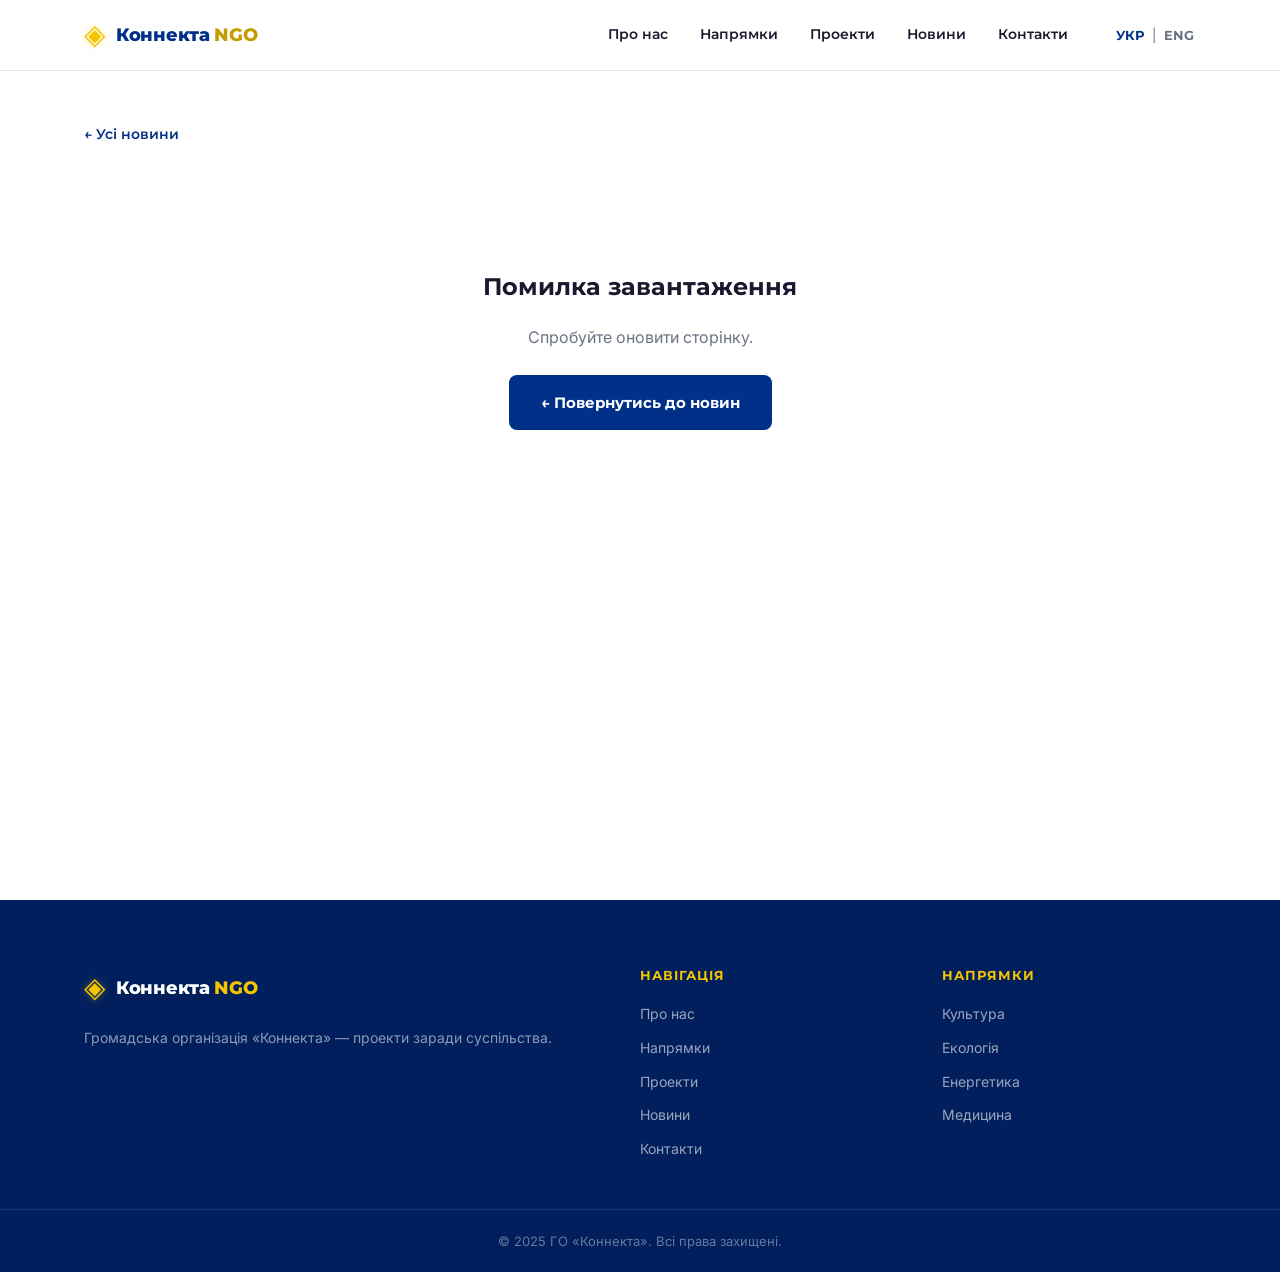
==== news-single.html @ 83dfd8bd "Create news-single.html" ====
<!DOCTYPE html>
<html lang="uk">
<head>
  <meta charset="UTF-8" />
  <meta name="viewport" content="width=device-width, initial-scale=1.0"/>
  <title>Новина | ГО "Коннекта"</title>
  <link rel="preconnect" href="https://fonts.googleapis.com">
  <link href="https://fonts.googleapis.com/css2?family=Montserrat:wght@400;600;700;800&family=Inter:wght@400;500&display=swap" rel="stylesheet">
  <link rel="stylesheet" href="css/style.css"/>
  <script src="https://identity.netlify.com/v1/netlify-identity-widget.js"></script>
  <style>
    .news-single {
      padding: 120px 0 80px;
      min-height: 100vh;
    }
    .news-single__back {
      display: inline-flex;
      align-items: center;
      gap: 8px;
      color: var(--blue);
      font-family: 'Montserrat', sans-serif;
      font-weight: 600;
      font-size: 14px;
      margin-bottom: 40px;
      transition: gap 0.2s ease;
    }
    .news-single__back:hover { gap: 12px; }
    .news-single__tag {
      display: inline-block;
      background: rgba(0,48,135,0.08);
      color: var(--blue);
      padding: 4px 14px;
      border-radius: 100px;
      font-size: 12px;
      font-weight: 700;
      font-family: 'Montserrat', sans-serif;
      text-transform: uppercase;
      letter-spacing: 0.5px;
      margin-bottom: 16px;
    }
    .news-single__date {
      font-size: 14px;
      color: var(--gray-text);
      margin-bottom: 20px;
    }
    .news-single__title {
      font-family: 'Montserrat', sans-serif;
      font-weight: 800;
      font-size: clamp(26px, 4vw, 42px);
      line-height: 1.2;
      color: var(--text);
      margin-bottom: 32px;
      letter-spacing: -0.5px;
    }
    .news-single__image {
      width: 100%;
      max-height: 480px;
      object-fit: cover;
      border-radius: 16px;
      margin-bottom: 40px;
    }
    .news-single__body {
      font-size: 17px;
      line-height: 1.85;
      color: #374151;
      max-width: 720px;
    }
    .news-single__body p { margin-bottom: 20px; }
    .news-single__body h2 {
      font-family: 'Montserrat', sans-serif;
      font-weight: 700;
      font-size: 22px;
      color: var(--text);
      margin: 36px 0 16px;
    }
    .news-single__body h3 {
      font-family: 'Montserrat', sans-serif;
      font-weight: 700;
      font-size: 18px;
      color: var(--text);
      margin: 28px 0 12px;
    }
    .news-single__body ul,
    .news-single__body ol {
      padding-left: 24px;
      margin-bottom: 20px;
    }
    .news-single__body li { margin-bottom: 8px; }
    .news-single__body strong { color: var(--text); font-weight: 700; }
    .news-single__loading {
      text-align: center;
      padding: 80px 0;
      color: var(--gray-text);
      font-size: 17px;
    }
    .news-single__error {
      text-align: center;
      padding: 80px 0;
      color: var(--gray-text);
    }
    .news-single__error h2 {
      font-family: 'Montserrat', sans-serif;
      font-size: 24px;
      margin-bottom: 16px;
      color: var(--text);
    }
  </style>
</head>
<body>

<!-- HEADER -->
<header class="header" id="header">
  <div class="container header__inner">
    <a href="index.html" class="logo">
      <span class="logo__icon">◈</span>
      <span class="logo__text">Коннекта <em>NGO</em></span>
    </a>
    <nav class="nav" id="nav">
      <a href="index.html#about" class="nav__link">Про нас</a>
      <a href="index.html#directions" class="nav__link">Напрямки</a>
      <a href="index.html#projects" class="nav__link">Проекти</a>
      <a href="index.html#news" class="nav__link">Новини</a>
      <a href="index.html#contacts" class="nav__link">Контакти</a>
    </nav>
    <div class="header__right">
      <div class="lang-switch">
        <button class="lang-btn active" data-lang="uk">УКР</button>
        <span>|</span>
        <button class="lang-btn" data-lang="en">ENG</button>
      </div>
      <button class="burger" id="burger" aria-label="Меню">
        <span></span><span></span><span></span>
      </button>
    </div>
  </div>
</header>

<!-- NEWS SINGLE -->
<section class="news-single">
  <div class="container">
    <a href="index.html#news" class="news-single__back">← Усі новини</a>
    <div id="news-content">
      <div class="news-single__loading">⏳ Завантаження...</div>
    </div>
  </div>
</section>

<!-- FOOTER -->
<footer class="footer">
  <div class="container footer__inner">
    <div class="footer__brand">
      <a href="index.html" class="logo logo--light">
        <span class="logo__icon">◈</span>
        <span class="logo__text">Коннекта <em>NGO</em></span>
      </a>
      <p class="footer__desc">Громадська організація «Коннекта» — проекти заради суспільства.</p>
    </div>
    <div class="footer__nav">
      <h4>Навігація</h4>
      <a href="index.html#about">Про нас</a>
      <a href="index.html#directions">Напрямки</a>
      <a href="index.html#projects">Проекти</a>
      <a href="index.html#news">Новини</a>
      <a href="index.html#contacts">Контакти</a>
    </div>
    <div class="footer__nav">
      <h4>Напрямки</h4>
      <a href="index.html#directions">Культура</a>
      <a href="index.html#directions">Екологія</a>
      <a href="index.html#directions">Енергетика</a>
      <a href="index.html#directions">Медицина</a>
    </div>
  </div>
  <div class="footer__bottom">
    <div class="container">
      <p>© 2025 ГО «Коннекта». Всі права захищені.</p>
    </div>
  </div>
</footer>

<script>
  // ── HEADER ──
  const header = document.getElementById('header');
  window.addEventListener('scroll', () => {
    header.classList.toggle('scrolled', window.scrollY > 30);
  });

  // ── BURGER ──
  const burger = document.getElementById('burger');
  const nav = document.getElementById('nav');
  burger.addEventListener('click', () => {
    nav.classList.toggle('open');
  });

  // ── PARSE MARKDOWN (простий парсер) ──
  function parseMarkdown(md) {
    return md
      .replace(/^### (.+)$/gm, '<h3>$1</h3>')
      .replace(/^## (.+)$/gm, '<h2>$1</h2>')
      .replace(/\*\*(.+?)\*\*/g, '<strong>$1</strong>')
      .replace(/\*(.+?)\*/g, '<em>$1</em>')
      .replace(/^- (.+)$/gm, '<li>$1</li>')
      .replace(/(<li>.*<\/li>)/s, '<ul>$1</ul>')
      .replace(/\n\n/g, '</p><p>')
      .replace(/^(?!<[h|u|o])/gm, '')
      .split('\n')
      .map(line => line.trim())
      .filter(line => line)
      .map(line => {
        if (line.startsWith('<h') || line.startsWith('<ul') || line.startsWith('<li')) return line;
        return `<p>${line}</p>`;
      })
      .join('\n');
  }

  // ── PARSE FRONTMATTER ──
  function parseFrontmatter(text) {
    const match = text.match(/^---\n([\s\S]*?)\n---\n?([\s\S]*)$/);
    if (!match) return null;
    const frontmatter = {};
    match[1].split('\n').forEach(line => {
      const [key, ...rest] = line.split(':');
      if (key && rest.length) {
        frontmatter[key.trim()] = rest.join(':').trim().replace(/^["']|["']$/g, '');
      }
    });
    frontmatter.body = match[2].trim();
    return frontmatter;
  }

  // ── LOAD NEWS ──
  async function loadNewsArticle() {
    const params = new URLSearchParams(window.location.search);
    const title = params.get('file');
    const lang = params.get('lang') || 'uk';
    const folder = lang === 'uk' ? 'uk/news' : 'en/news';

    const repoOwner = 'lorry-ua';
    const repoName = 'connecta-site';
    const apiUrl = `https://api.github.com/repos/${repoOwner}/${repoName}/contents/${folder}`;

    const contentDiv = document.getElementById('news-content');

    try {
      const response = await fetch(apiUrl);
      const files = await response.json();
      const mdFiles = files.filter(f => f.name.endsWith('.md'));

      // Знаходимо потрібний файл за заголовком
      let foundItem = null;
      for (const file of mdFiles) {
        const fileResponse = await fetch(file.download_url);
        const text = await fileResponse.text();
        const parsed = parseFrontmatter(text);
        if (parsed && parsed.title === decodeURIComponent(title)) {
          foundItem = parsed;
          break;
        }
      }

      if (!foundItem) {
        contentDiv.innerHTML = `
          <div class="news-single__error">
            <h2>Новину не знайдено</h2>
            <p>Можливо її було видалено або переміщено.</p>
            <a href="index.html#news" class="btn btn--primary" style="margin-top:24px">← Повернутись до новин</a>
          </div>`;
        return;
      }

      // Оновлюємо заголовок сторінки
      document.title = `${foundItem.title} | ГО "Коннекта"`;

      contentDiv.innerHTML = `
        <div class="news-single__tag">${foundItem.tag || 'Новина'}</div>
        <div class="news-single__date">${foundItem.date || ''}</div>
        <h1 class="news-single__title">${foundItem.title}</h1>
        ${foundItem.image ? `<img src="${foundItem.image}" alt="${foundItem.title}" class="news-single__image">` : ''}
        <div class="news-single__body">${parseMarkdown(foundItem.body)}</div>
      `;

    } catch (error) {
      contentDiv.innerHTML = `
        <div class="news-single__error">
          <h2>Помилка завантаження</h2>
          <p>Спробуйте оновити сторінку.</p>
          <a href="index.html#news" class="btn btn--primary" style="margin-top:24px">← Повернутись до новин</a>
        </div>`;
    }
  }

  loadNewsArticle();
</script>

</body>
</html>
---- css/style.css ----
/* ===========================
   CONNECTA NGO — STYLESHEET
   Colors: Blue #003087, Yellow #F5C400, White #FFFFFF
   =========================== */

:root {
  --blue:        #003087;
  --blue-dark:   #001f5c;
  --blue-light:  #0047c4;
  --yellow:      #F5C400;
  --yellow-dark: #c49d00;
  --white:       #FFFFFF;
  --gray-bg:     #f4f6fb;
  --gray-text:   #6b7280;
  --text:        #1a1a2e;
  --border:      #e5e7eb;
  --radius:      12px;
  --shadow:      0 4px 24px rgba(0,48,135,0.10);
  --transition:  0.25s ease;
}

*, *::before, *::after { box-sizing: border-box; margin: 0; padding: 0; }

html { scroll-behavior: smooth; }

body {
  font-family: 'Inter', sans-serif;
  font-size: 16px;
  color: var(--text);
  background: var(--white);
  line-height: 1.7;
}

a { text-decoration: none; color: inherit; }

img { max-width: 100%; display: block; }

.container {
  max-width: 1160px;
  margin: 0 auto;
  padding: 0 24px;
}

/* ── BUTTONS ── */
.btn {
  display: inline-block;
  padding: 13px 30px;
  border-radius: 8px;
  font-family: 'Montserrat', sans-serif;
  font-weight: 700;
  font-size: 15px;
  cursor: pointer;
  border: 2px solid transparent;
  transition: all var(--transition);
}
.btn--primary {
  background: var(--blue);
  color: var(--white);
}
.btn--primary:hover { background: var(--blue-light); transform: translateY(-2px); box-shadow: var(--shadow); }
.btn--outline {
  background: transparent;
  color: var(--white);
  border-color: rgba(255,255,255,0.6);
}
.btn--outline:hover { background: rgba(255,255,255,0.12); border-color: var(--white); }
.btn--yellow {
  background: var(--yellow);
  color: var(--blue-dark);
}
.btn--yellow:hover { background: var(--yellow-dark); transform: translateY(-2px); }

/* ── HEADER ── */
.header {
  position: fixed;
  top: 0; left: 0; right: 0;
  z-index: 1000;
  background: rgba(255,255,255,0.97);
  backdrop-filter: blur(8px);
  border-bottom: 1px solid var(--border);
  transition: box-shadow var(--transition);
}
.header.scrolled { box-shadow: var(--shadow); }

.header__inner {
  display: flex;
  align-items: center;
  gap: 32px;
  height: 70px;
}

.logo {
  display: flex;
  align-items: center;
  gap: 10px;
  flex-shrink: 0;
}
.logo__icon {
  font-size: 28px;
  color: var(--yellow);
  filter: drop-shadow(0 0 4px rgba(245,196,0,0.4));
}
.logo__text {
  font-family: 'Montserrat', sans-serif;
  font-weight: 800;
  font-size: 18px;
  color: var(--blue);
  letter-spacing: -0.3px;
}
.logo__text em {
  font-style: normal;
  color: var(--yellow-dark);
}
.logo--light .logo__text { color: var(--white); }
.logo--light .logo__text em { color: var(--yellow); }

.nav {
  display: flex;
  gap: 4px;
  margin-left: auto;
}
.nav__link {
  padding: 8px 14px;
  border-radius: 6px;
  font-family: 'Montserrat', sans-serif;
  font-weight: 600;
  font-size: 14px;
  color: var(--text);
  transition: all var(--transition);
}
.nav__link:hover { background: var(--gray-bg); color: var(--blue); }

.header__right { display: flex; align-items: center; gap: 16px; }

.lang-switch {
  display: flex;
  align-items: center;
  gap: 6px;
  font-size: 13px;
  color: var(--gray-text);
}
.lang-btn {
  background: none;
  border: none;
  font-family: 'Montserrat', sans-serif;
  font-weight: 700;
  font-size: 13px;
  cursor: pointer;
  color: var(--gray-text);
  padding: 4px 2px;
  transition: color var(--transition);
}
.lang-btn.active { color: var(--blue); }
.lang-btn:hover { color: var(--blue); }

.burger {
  display: none;
  flex-direction: column;
  gap: 5px;
  background: none;
  border: none;
  cursor: pointer;
  padding: 4px;
}
.burger span {
  display: block;
  width: 24px;
  height: 2px;
  background: var(--blue);
  border-radius: 2px;
  transition: all var(--transition);
}

/* ── HERO ── */
.hero {
  position: relative;
  min-height: 100vh;
  display: flex;
  align-items: center;
  overflow: hidden;
  padding-top: 70px;
}
.hero__bg {
  position: absolute;
  inset: 0;
  background: linear-gradient(135deg, var(--blue-dark) 0%, var(--blue) 50%, #0a4db5 100%);
  z-index: 0;
}
.hero__bg::after {
  content: '';
  position: absolute;
  inset: 0;
  background: url("data:image/svg+xml,%3Csvg width='60' height='60' viewBox='0 0 60 60' xmlns='http://www.w3.org/2000/svg'%3E%3Cg fill='none' fill-rule='evenodd'%3E%3Cg fill='%23ffffff' fill-opacity='0.03'%3E%3Ccircle cx='30' cy='30' r='20'/%3E%3C/g%3E%3C/g%3E%3C/svg%3E");
}
.hero__content {
  position: relative;
  z-index: 1;
  padding: 80px 24px;
  max-width: 760px;
}
.hero__eyebrow {
  display: inline-block;
  background: rgba(245,196,0,0.2);
  color: var(--yellow);
  border: 1px solid rgba(245,196,0,0.4);
  padding: 6px 16px;
  border-radius: 100px;
  font-family: 'Montserrat', sans-serif;
  font-weight: 600;
  font-size: 13px;
  letter-spacing: 0.5px;
  text-transform: uppercase;
  margin-bottom: 24px;
}
.hero__title {
  font-family: 'Montserrat', sans-serif;
  font-weight: 800;
  font-size: clamp(36px, 6vw, 68px);
  line-height: 1.1;
  color: var(--white);
  margin-bottom: 24px;
  letter-spacing: -1px;
}
.hero__title .accent { color: var(--yellow); }
.hero__sub {
  font-size: 18px;
  color: rgba(255,255,255,0.82);
  margin-bottom: 40px;
  max-width: 560px;
  line-height: 1.7;
}
.hero__actions { display: flex; gap: 16px; flex-wrap: wrap; }

.hero__scroll-indicator {
  position: absolute;
  bottom: 36px;
  left: 50%;
  transform: translateX(-50%);
  z-index: 1;
}
.hero__scroll-indicator span {
  display: block;
  width: 2px;
  height: 50px;
  background: linear-gradient(to bottom, rgba(255,255,255,0.6), transparent);
  margin: 0 auto;
  animation: scrollPulse 2s ease-in-out infinite;
}
@keyframes scrollPulse {
  0%, 100% { opacity: 0.4; transform: scaleY(1); }
  50% { opacity: 1; transform: scaleY(1.2); }
}

/* ── SECTIONS ── */
.section { padding: 96px 0; }
.section--gray { background: var(--gray-bg); }
.section--blue { background: var(--blue); }

.section__label {
  display: inline-block;
  font-family: 'Montserrat', sans-serif;
  font-weight: 700;
  font-size: 12px;
  letter-spacing: 2px;
  text-transform: uppercase;
  color: var(--blue);
  margin-bottom: 12px;
}
.section__label--light { color: rgba(255,255,255,0.7); }

.section__title {
  font-family: 'Montserrat', sans-serif;
  font-weight: 800;
  font-size: clamp(26px, 4vw, 42px);
  line-height: 1.15;
  color: var(--text);
  margin-bottom: 48px;
  letter-spacing: -0.5px;
}
.section__title--light { color: var(--white); }

/* ── ABOUT ── */
.about__grid {
  display: grid;
  grid-template-columns: 1fr 1fr;
  gap: 80px;
  align-items: center;
}
.about__desc {
  color: var(--gray-text);
  font-size: 17px;
  margin-bottom: 40px;
  line-height: 1.8;
}
.about__stats {
  display: flex;
  gap: 32px;
}
.stat__num {
  display: block;
  font-family: 'Montserrat', sans-serif;
  font-weight: 800;
  font-size: 32px;
  color: var(--blue);
  line-height: 1;
}
.stat__label {
  font-size: 13px;
  color: var(--gray-text);
  font-weight: 500;
}
.about__visual {
  position: relative;
  height: 340px;
}
.about__card {
  position: absolute;
  background: var(--white);
  border-radius: var(--radius);
  box-shadow: var(--shadow);
  padding: 20px 24px;
  display: flex;
  align-items: center;
  gap: 14px;
  font-family: 'Montserrat', sans-serif;
  font-weight: 600;
  font-size: 14px;
  color: var(--text);
  border-left: 4px solid var(--yellow);
  transition: transform var(--transition);
  white-space: nowrap;
}
.about__card:hover { transform: translateY(-4px); }
.about__card-icon { font-size: 24px; }
.about__card--1 { top: 10%; left: 0; }
.about__card--2 { top: 42%; right: 5%; }
.about__card--3 { bottom: 8%; left: 10%; }

/* ── DIRECTIONS ── */
.directions__grid {
  display: grid;
  grid-template-columns: repeat(3, 1fr);
  gap: 24px;
}
.direction-card {
  background: var(--white);
  border-radius: var(--radius);
  padding: 32px 28px;
  box-shadow: var(--shadow);
  border-top: 4px solid transparent;
  transition: all var(--transition);
}
.direction-card:hover {
  border-top-color: var(--yellow);
  transform: translateY(-6px);
  box-shadow: 0 12px 40px rgba(0,48,135,0.15);
}
.direction-card__icon { font-size: 36px; margin-bottom: 16px; }
.direction-card h3 {
  font-family: 'Montserrat', sans-serif;
  font-weight: 700;
  font-size: 17px;
  margin-bottom: 10px;
  color: var(--blue);
}
.direction-card p { font-size: 14px; color: var(--gray-text); line-height: 1.7; }

/* ── PROJECTS EMPTY ── */
.projects__empty {
  text-align: center;
  padding: 64px 0;
  color: var(--gray-text);
}
.projects__empty-icon { font-size: 56px; margin-bottom: 20px; }
.projects__empty p { font-size: 17px; margin-bottom: 28px; }

/* ── NEWS ── */
.news__grid {
  display: grid;
  grid-template-columns: repeat(3, 1fr);
  gap: 24px;
}
.news-card {
  background: var(--white);
  border-radius: var(--radius);
  padding: 28px;
  box-shadow: var(--shadow);
  display: flex;
  flex-direction: column;
  gap: 10px;
  transition: transform var(--transition);
}
.news-card:hover { transform: translateY(-4px); }
.news-card__tag {
  display: inline-block;
  background: rgba(0,48,135,0.08);
  color: var(--blue);
  padding: 4px 12px;
  border-radius: 100px;
  font-size: 12px;
  font-weight: 700;
  font-family: 'Montserrat', sans-serif;
  text-transform: uppercase;
  letter-spacing: 0.5px;
  width: fit-content;
}
.news-card__date { font-size: 13px; color: var(--gray-text); }
.news-card__title {
  font-family: 'Montserrat', sans-serif;
  font-weight: 700;
  font-size: 16px;
  color: var(--text);
  line-height: 1.4;
}
.news-card__excerpt { font-size: 14px; color: var(--gray-text); flex: 1; line-height: 1.7; }
.news-card__link { color: var(--blue); font-weight: 600; font-size: 14px; margin-top: 8px; }
.news-card__link:hover { color: var(--blue-light); }

/* ── PARTNERS ── */
.partners__empty { text-align: center; padding: 40px 0; color: var(--gray-text); }

/* ── CONTACTS ── */
.contacts__grid {
  display: grid;
  grid-template-columns: 1fr 1fr;
  gap: 64px;
  align-items: start;
}
.contacts__info { display: flex; flex-direction: column; gap: 28px; }
.contact-item { display: flex; gap: 16px; align-items: flex-start; }
.contact-item__icon { font-size: 22px; flex-shrink: 0; margin-top: 2px; }
.contact-item strong { display: block; font-family: 'Montserrat', sans-serif; font-size: 13px; font-weight: 700; text-transform: uppercase; letter-spacing: 0.5px; color: rgba(255,255,255,0.6); margin-bottom: 4px; }
.contact-item p, .contact-item a { color: var(--white); font-size: 16px; }
.contact-item a:hover { color: var(--yellow); }

.contacts__social { display: flex; gap: 12px; }
.social-btn {
  width: 42px; height: 42px;
  border-radius: 50%;
  background: rgba(255,255,255,0.1);
  display: flex; align-items: center; justify-content: center;
  color: var(--white);
  transition: all var(--transition);
}
.social-btn:hover { background: var(--yellow); color: var(--blue); }

.contact-form {
  background: var(--white);
  border-radius: 16px;
  padding: 36px;
  display: flex;
  flex-direction: column;
  gap: 20px;
}
.contact-form h3 {
  font-family: 'Montserrat', sans-serif;
  font-weight: 700;
  font-size: 18px;
  color: var(--text);
  margin-bottom: 4px;
}
.form-group { display: flex; flex-direction: column; gap: 6px; }
.form-group label {
  font-family: 'Montserrat', sans-serif;
  font-size: 13px;
  font-weight: 600;
  color: var(--gray-text);
  text-transform: uppercase;
  letter-spacing: 0.5px;
}
.form-group input,
.form-group textarea {
  padding: 12px 16px;
  border: 2px solid var(--border);
  border-radius: 8px;
  font-family: 'Inter', sans-serif;
  font-size: 15px;
  color: var(--text);
  transition: border-color var(--transition);
  outline: none;
  resize: vertical;
}
.form-group input:focus,
.form-group textarea:focus { border-color: var(--blue); }

/* ── FOOTER ── */
.footer { background: var(--blue-dark); padding: 64px 0 0; }
.footer__inner {
  display: grid;
  grid-template-columns: 2fr 1fr 1fr;
  gap: 48px;
  padding-bottom: 48px;
}
.footer__desc { color: rgba(255,255,255,0.55); font-size: 14px; margin-top: 14px; line-height: 1.7; }
.footer__nav { display: flex; flex-direction: column; gap: 10px; }
.footer__nav h4 {
  font-family: 'Montserrat', sans-serif;
  font-weight: 700;
  font-size: 13px;
  text-transform: uppercase;
  letter-spacing: 1px;
  color: var(--yellow);
  margin-bottom: 6px;
}
.footer__nav a { color: rgba(255,255,255,0.6); font-size: 14px; transition: color var(--transition); }
.footer__nav a:hover { color: var(--white); }
.footer__bottom {
  border-top: 1px solid rgba(255,255,255,0.1);
  padding: 20px 0;
  text-align: center;
  color: rgba(255,255,255,0.4);
  font-size: 13px;
}

/* ── RESPONSIVE ── */
@media (max-width: 900px) {
  .about__grid { grid-template-columns: 1fr; gap: 48px; }
  .about__visual { display: none; }
  .directions__grid { grid-template-columns: repeat(2, 1fr); }
  .news__grid { grid-template-columns: repeat(2, 1fr); }
  .contacts__grid { grid-template-columns: 1fr; gap: 40px; }
  .footer__inner { grid-template-columns: 1fr 1fr; }
}

@media (max-width: 640px) {
  .nav { display: none; position: fixed; top: 70px; left: 0; right: 0; background: var(--white); flex-direction: column; padding: 24px; gap: 8px; border-bottom: 1px solid var(--border); box-shadow: var(--shadow); }
  .nav.open { display: flex; }
  .burger { display: flex; }
  .directions__grid { grid-template-columns: 1fr; }
  .news__grid { grid-template-columns: 1fr; }
  .footer__inner { grid-template-columns: 1fr; }
  .about
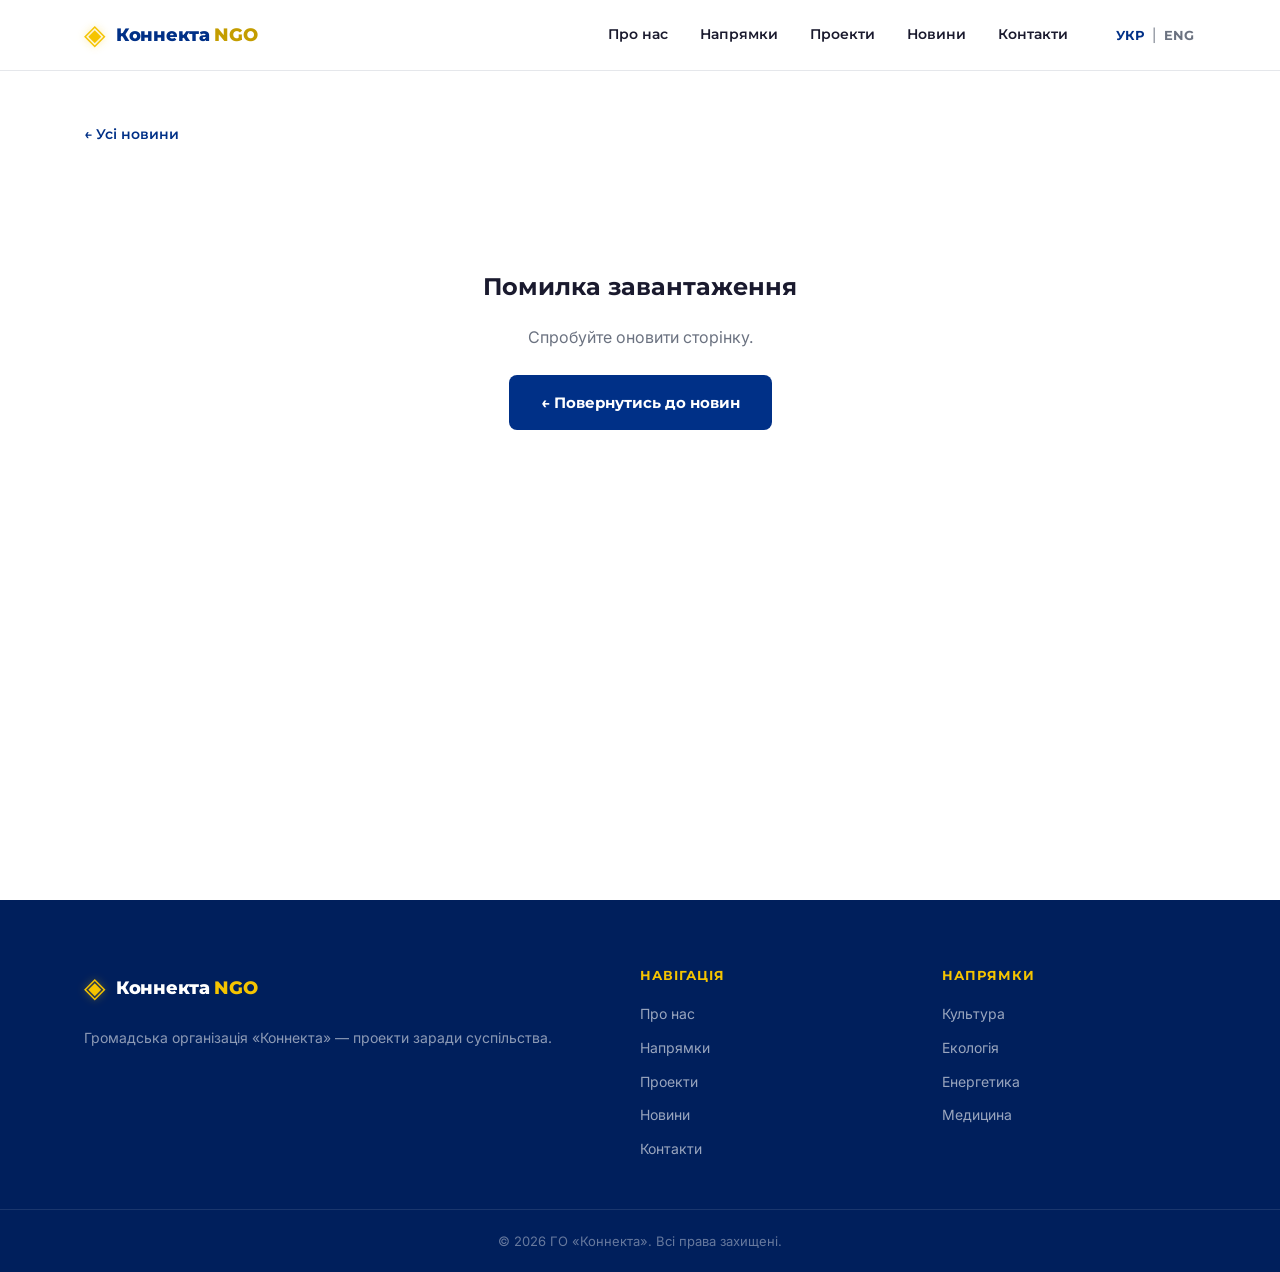
==== commit 0949f054: "Update news-single.html" ====
--- a/news-single.html
+++ b/news-single.html
@@ -53,11 +53,10 @@
       letter-spacing: -0.5px;
     }
     .news-single__image {
-      width: 100%;
-      max-height: 480px;
-      object-fit: cover;
-      border-radius: 16px;
-      margin-bottom: 40px;
+  width: 100%;
+  height: auto;
+  border-radius: 16px;
+  margin-bottom: 40px;
     }
     .news-single__body {
       font-size: 17px;
@@ -173,7 +172,7 @@
   </div>
   <div class="footer__bottom">
     <div class="container">
-      <p>© 2025 ГО «Коннекта». Всі права захищені.</p>
+      <p>© 2026 ГО «Коннекта». Всі права захищені.</p>
     </div>
   </div>
 </footer>
@@ -275,7 +274,7 @@
         <div class="news-single__tag">${foundItem.tag || 'Новина'}</div>
         <div class="news-single__date">${foundItem.date || ''}</div>
         <h1 class="news-single__title">${foundItem.title}</h1>
-        ${foundItem.image ? `<img src="${foundItem.image}" alt="${foundItem.title}" class="news-single__image">` : ''}
+        ${foundItem.image ? `<img src="${foundItem.image}" alt="${foundItem.title}" style="width:100%;height:auto;border-radius:16px;margin-bottom:40px;">` : ''}
         <div class="news-single__body">${parseMarkdown(foundItem.body)}</div>
       `;
 
--- a/css/style.css
+++ b/css/style.css
@@ -391,6 +391,12 @@
   transition: transform var(--transition);
 }
 .news-card:hover { transform: translateY(-4px); }
+.news-card img {
+  width: 100%;
+  height: auto;
+  border-radius: 8px;
+  margin-bottom: 8px;
+}
 .news-card__tag {
   display: inline-block;
   background: rgba(0,48,135,0.08);
